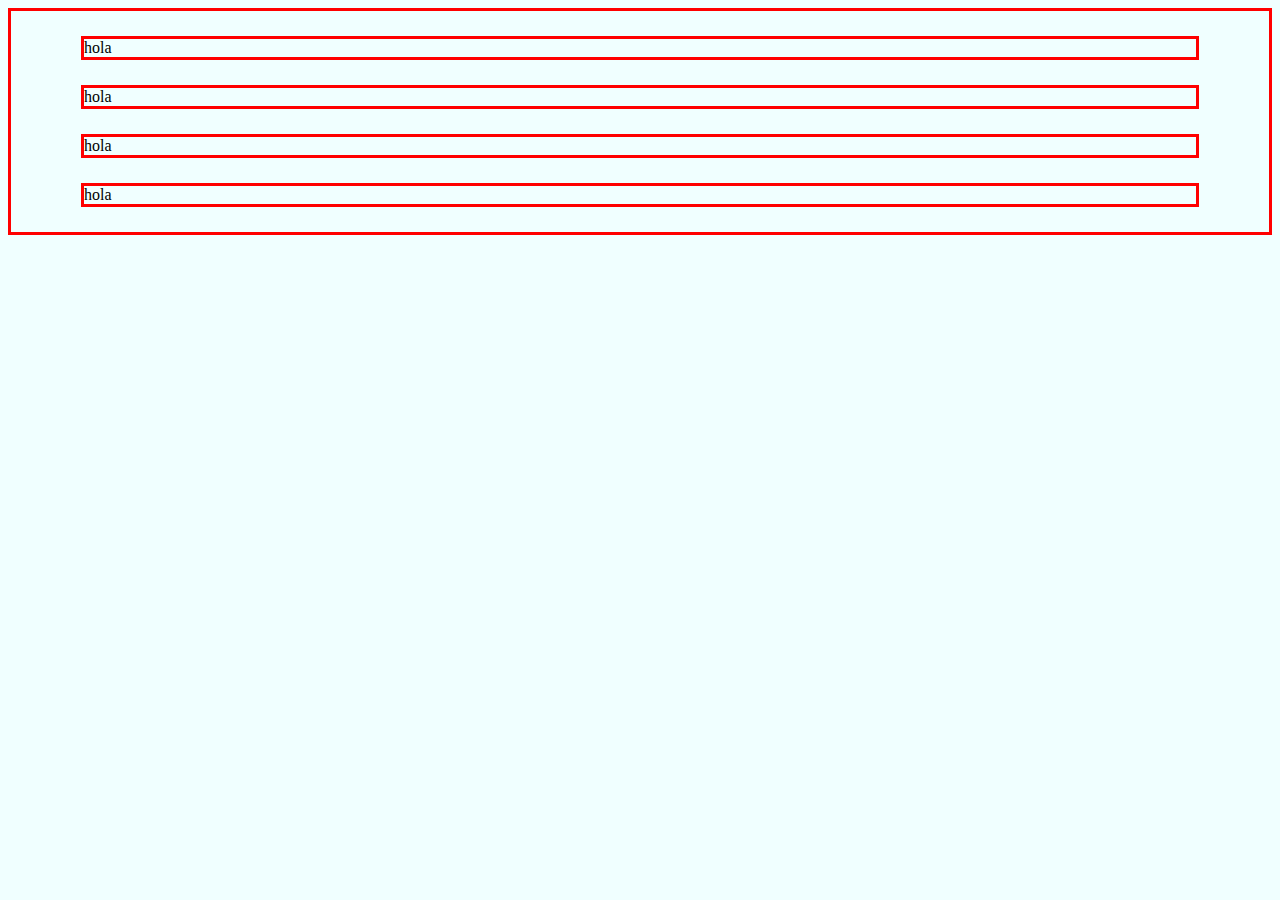
==== index.html @ ac0c8220 "primer commit" ====
<!DOCTYPE html>
<html lang="en">
<head>
    <meta charset="UTF-8">
    <meta name="viewport" content="width=device-width, initial-scale=1.0">
    <link rel="stylesheet" href="./index.css">
    <title>Desafío 04</title>
</head>

<body>

    <main>
<div>
hola
</div>
<div>
hola
</div>
<div>
hola
</div>
<div>
hola
</div>



    </main>

    <script src="./index.js"></script>
</body>

<footer>

</footer>


</html>
---- index.css ----
body{
    background-color: azure;
    text-align: center;
    border: solid red;

}

div{
    border: solid red;
    display: flex;
    margin-top: 25px;
    margin-bottom: 25px;
    margin-right: 70px;
    margin-left: 70px;
}
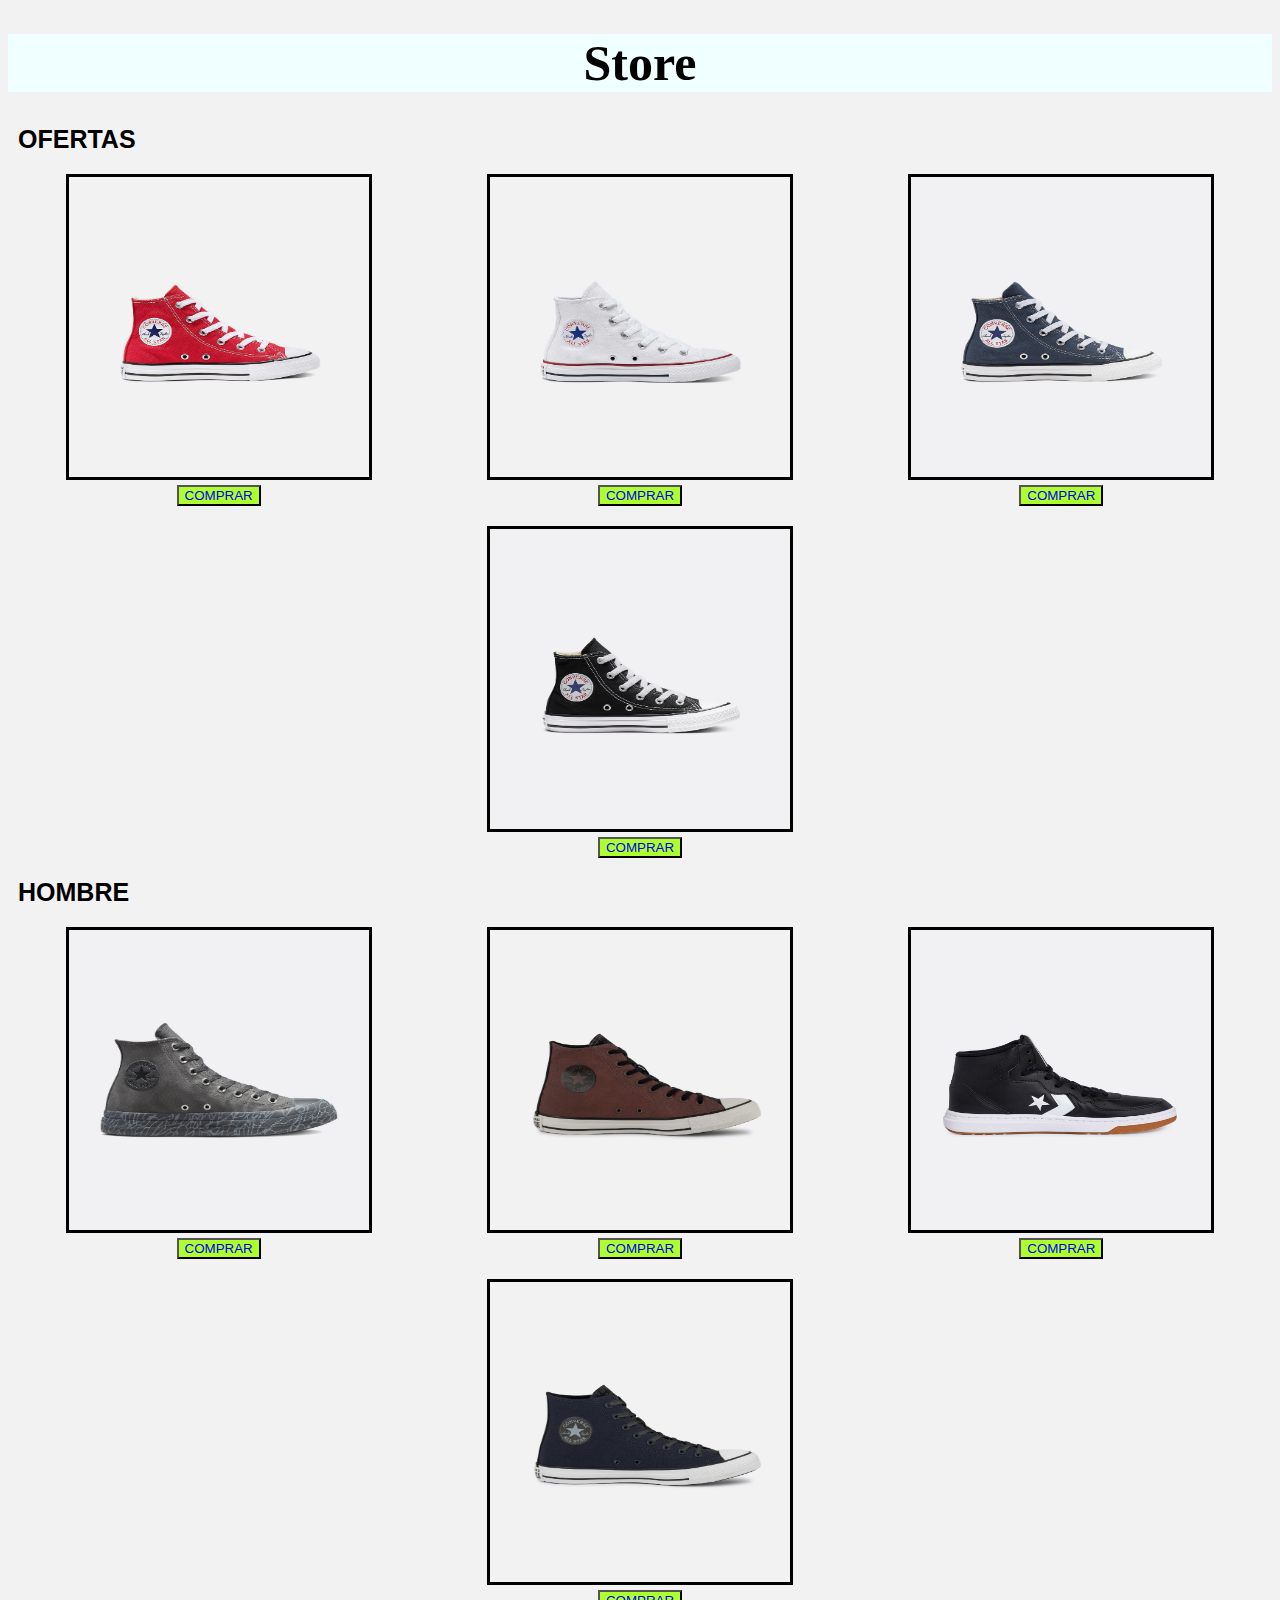
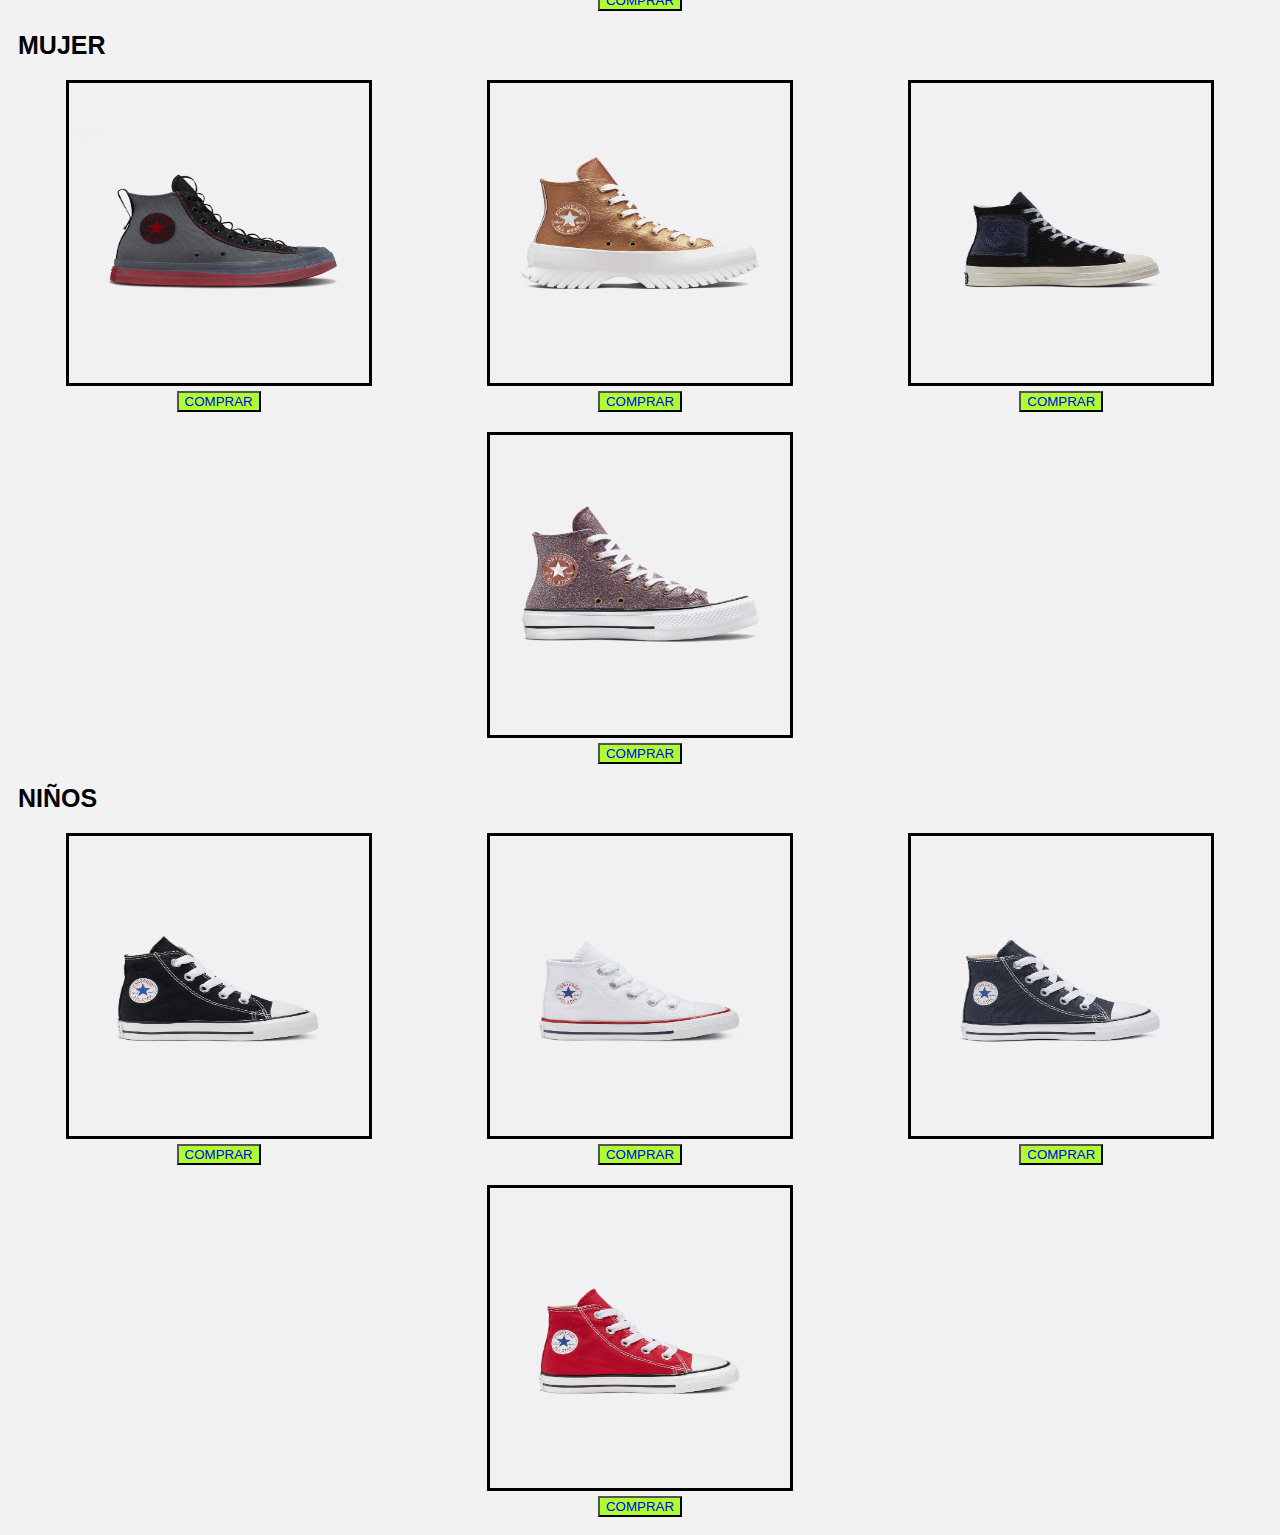
==== commit ef5669c3: "hice el maquetado de la página de e-commerce" ====
--- a/index.html
+++ b/index.html
@@ -1,34 +1,134 @@
 <!DOCTYPE html>
-<html lang="en">
+<html lang="es">
 <head>
     <meta charset="UTF-8">
     <meta name="viewport" content="width=device-width, initial-scale=1.0">
     <link rel="stylesheet" href="./index.css">
     <title>Desafío 04</title>
+
 </head>
 
 <body>
 
-    <main>
-<div>
-hola
-</div>
-<div>
-hola
-</div>
-<div>
-hola
-</div>
-<div>
-hola
-</div>
+    <header>
+        <h1>Store</h1>
+    </header>
+
+    <h2>
+        OFERTAS
+    </h2>
 
 
 
-    </main>
+<main>
+
+<section class="carrete">
+
+    <div>
+        <img src="./assets/54e92e603906a7479809fe382d14.jpg" alt="">
+            <section class="boton"><button><a href="./admin.html">COMPRAR</a></button></section>
+    </div>
+
+
+
+    <div>
+        <img src="./assets/90e349b00fda32b6a803bc167d30.jpg" alt="">
+            <section class="boton"><button><a href="./admin.html">COMPRAR</a></button></section>
+    </div>
+
+    <div>
+        <img src="./assets/9c657db5c39834ae673fd078612b.jpg" alt="">
+            <section class="boton"><button><a href="./admin.html">COMPRAR</a></button></section>
+    </div>
+
+
+    <div>
+        <img src="./assets/d7e6d4edea5bea97cbf87a78643a.jpg" alt="">
+            <section class="boton"><button><a href="./admin.html">COMPRAR</a></button></section>
+    </div>
+
+</section>
+    
+    <h2>
+        HOMBRE
+    </h2>
+
+<section class="carrete">
+
+    <div>
+        <img src="./assets/img secciones/hombre.1.jpg" alt="">
+            <section class="boton"><button><a href="./admin.html">COMPRAR</a></button></section>
+    </div>
+    <div>
+        <img src="./assets/img secciones/hombre.2.jpg" alt="">
+            <section class="boton"><button><a href="./admin.html">COMPRAR</a></button></section>
+    </div>
+    <div>
+        <img src="./assets/img secciones/hombre.3.jpg" alt="">
+            <section class="boton"><button><a href="./admin.html">COMPRAR</a></button></section>
+    </div>
+    <div>
+        <img src="./assets/img secciones/hombre.4.jpg" alt="">
+            <section class="boton"><button><a href="./admin.html">COMPRAR</a></button></section>
+    </div>
+
+
+</section>
+
+    <h2>
+        MUJER
+    </h2>
+
+<section class="carrete">
+
+    <div>
+        <img src="./assets/img secciones/mujer.1.jpg" alt="">
+            <section class="boton"><button><a href="./admin.html">COMPRAR</a></button></section>
+    </div>
+    <div>
+        <img src="./assets/img secciones/mujer.2.jpg" alt="">
+            <section class="boton"><button><a href="./admin.html">COMPRAR</a></button></section>
+    </div>
+    <div>
+        <img src="./assets/img secciones/mujer.3.jpg" alt="">
+            <section class="boton"><button><a href="./admin.html">COMPRAR</a></button></section>
+    </div>
+    <div>
+        <img src="./assets/img secciones/mujer.4.jpg" alt="">
+            <section class="boton"><button><a href="./admin.html">COMPRAR</a></button><section>  
+    </div>
+
+</section>
+
+    <h2>
+        NIÑOS
+    </h2>
+
+<section class="carrete">
+    <div>
+        <img src="./assets/img secciones/niños.1.jpg" alt="">
+            <section class="boton"><button><a href="./admin.html">COMPRAR</a></button></section>
+    </div>
+    <div>
+        <img src="./assets/img secciones/niños.2.jpg" alt="">
+            <section class="boton"><button><a href="./admin.html">COMPRAR</a></button></section>
+    </div>
+    <div>
+        <img src="./assets/img secciones/niños.3.jpg" alt="">
+            <section class="boton"><button><a href="./admin.html">COMPRAR</a></button></section>
+    </div>
+    <div>
+        <img src="./assets/img secciones/niños.4.jpg" alt="">
+            <section class="boton"><button><a href="./admin.html">COMPRAR</a></button></section>
+    </div>
+</section>
+
+</main>
 
     <script src="./index.js"></script>
+
 </body>
+
 
 <footer>
 
--- a/index.css
+++ b/index.css
@@ -1,15 +1,60 @@
 body{
-    background-color: azure;
-    text-align: center;
-    border: solid red;
+    background-color: #F2F2F2;
+}
+
+img{
+    width: 300px;
+    height: 300px;
+    display: flex;
+}
+
+div{
+    margin: 10px;
+}
+
+main{
+    flex-wrap: wrap;
+    justify-content: space-around;
+}
+
+h2{
+    text-align: left;
+    font-family: Impact, Haettenschweiler, 'Arial Narrow Bold', sans-serif;
+    font-size: 25px;
+    margin: 10px;
 
 }
 
-div{
-    border: solid red;
+h1{
+    text-align: center;
+    background-color: azure;
+    font-size: 50px;
+    font-family: fantasy;
+}
+
+.carrete{
     display: flex;
-    margin-top: 25px;
-    margin-bottom: 25px;
-    margin-right: 70px;
-    margin-left: 70px;
+    flex-wrap: wrap;
+    justify-content: space-around;
+    background-color:  #F2F2F2;
+}
+
+img{
+    border: solid black;
+}
+
+.boton{
+    display: flex;
+    justify-content: center;
+    margin-top: 5px;
+}
+
+button{
+    background-color: greenyellow;
+}
+
+
+
+a{
+    text-decoration: none;
 }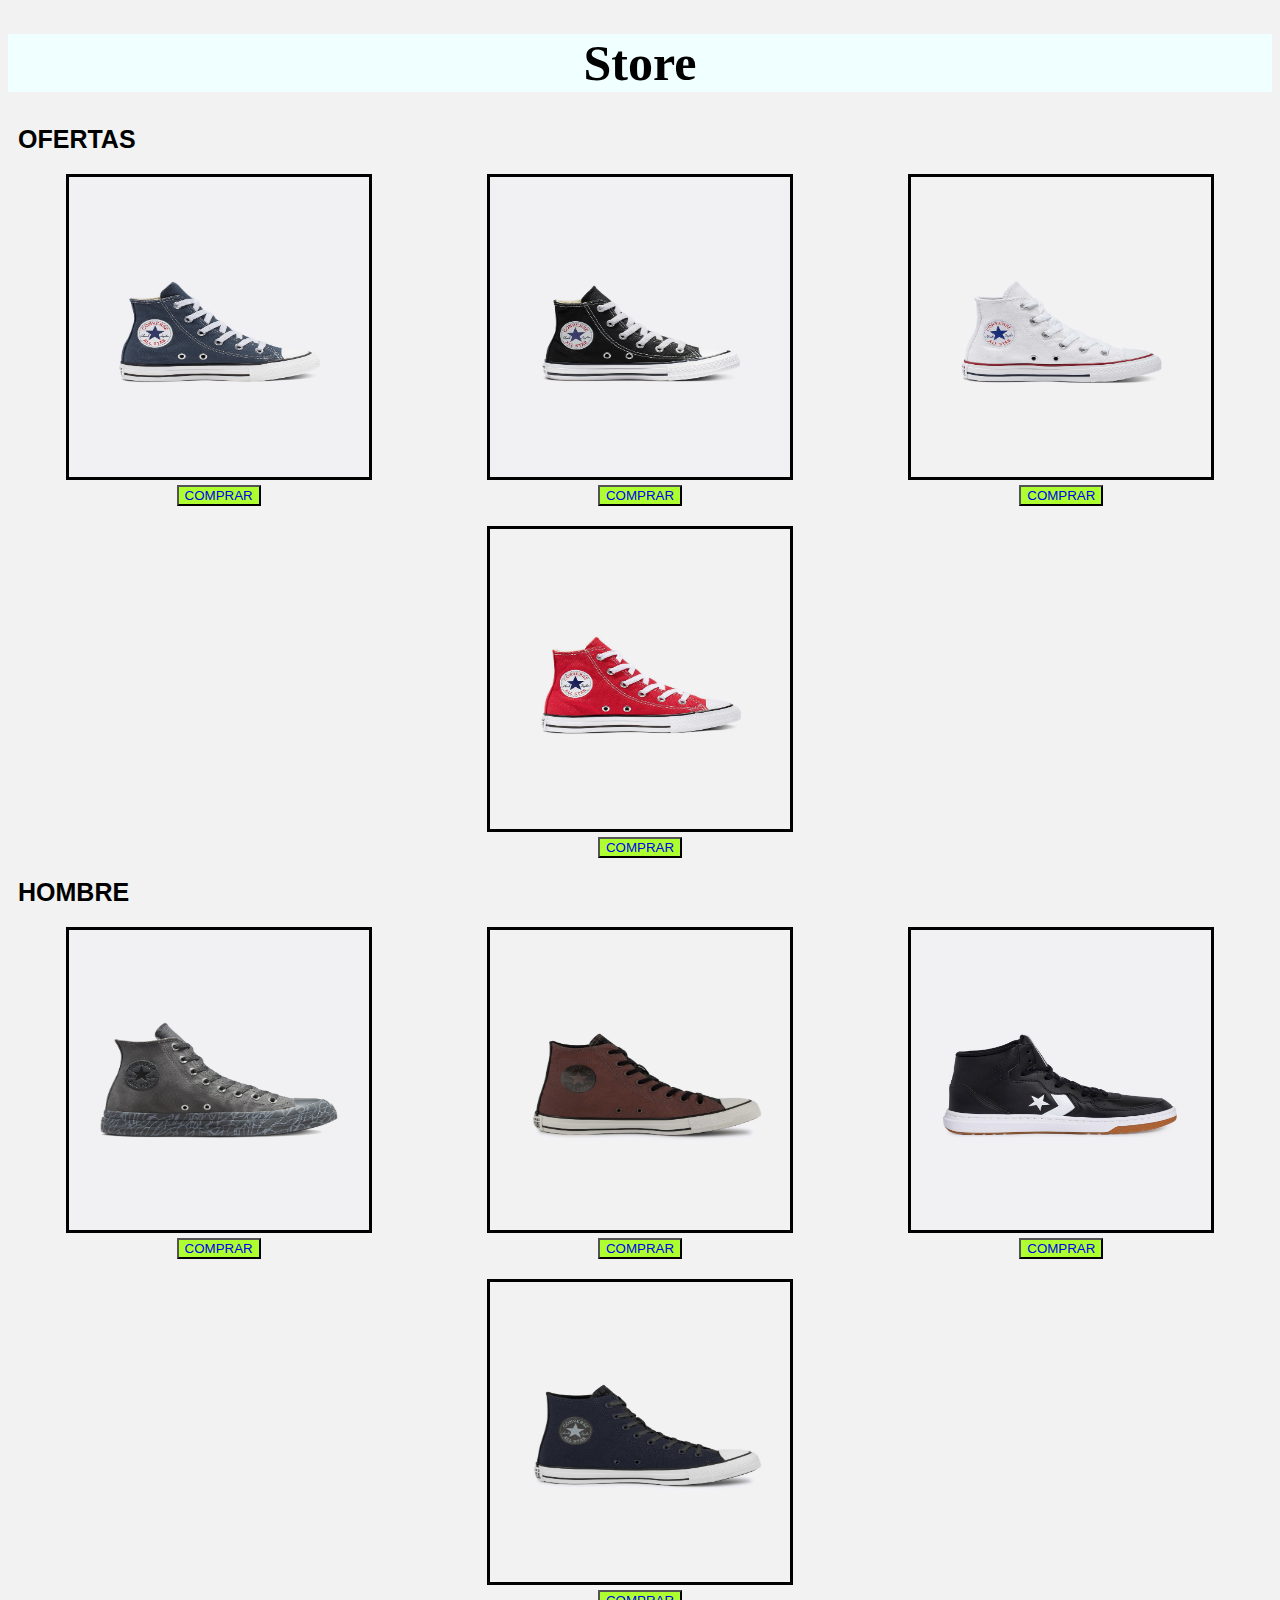
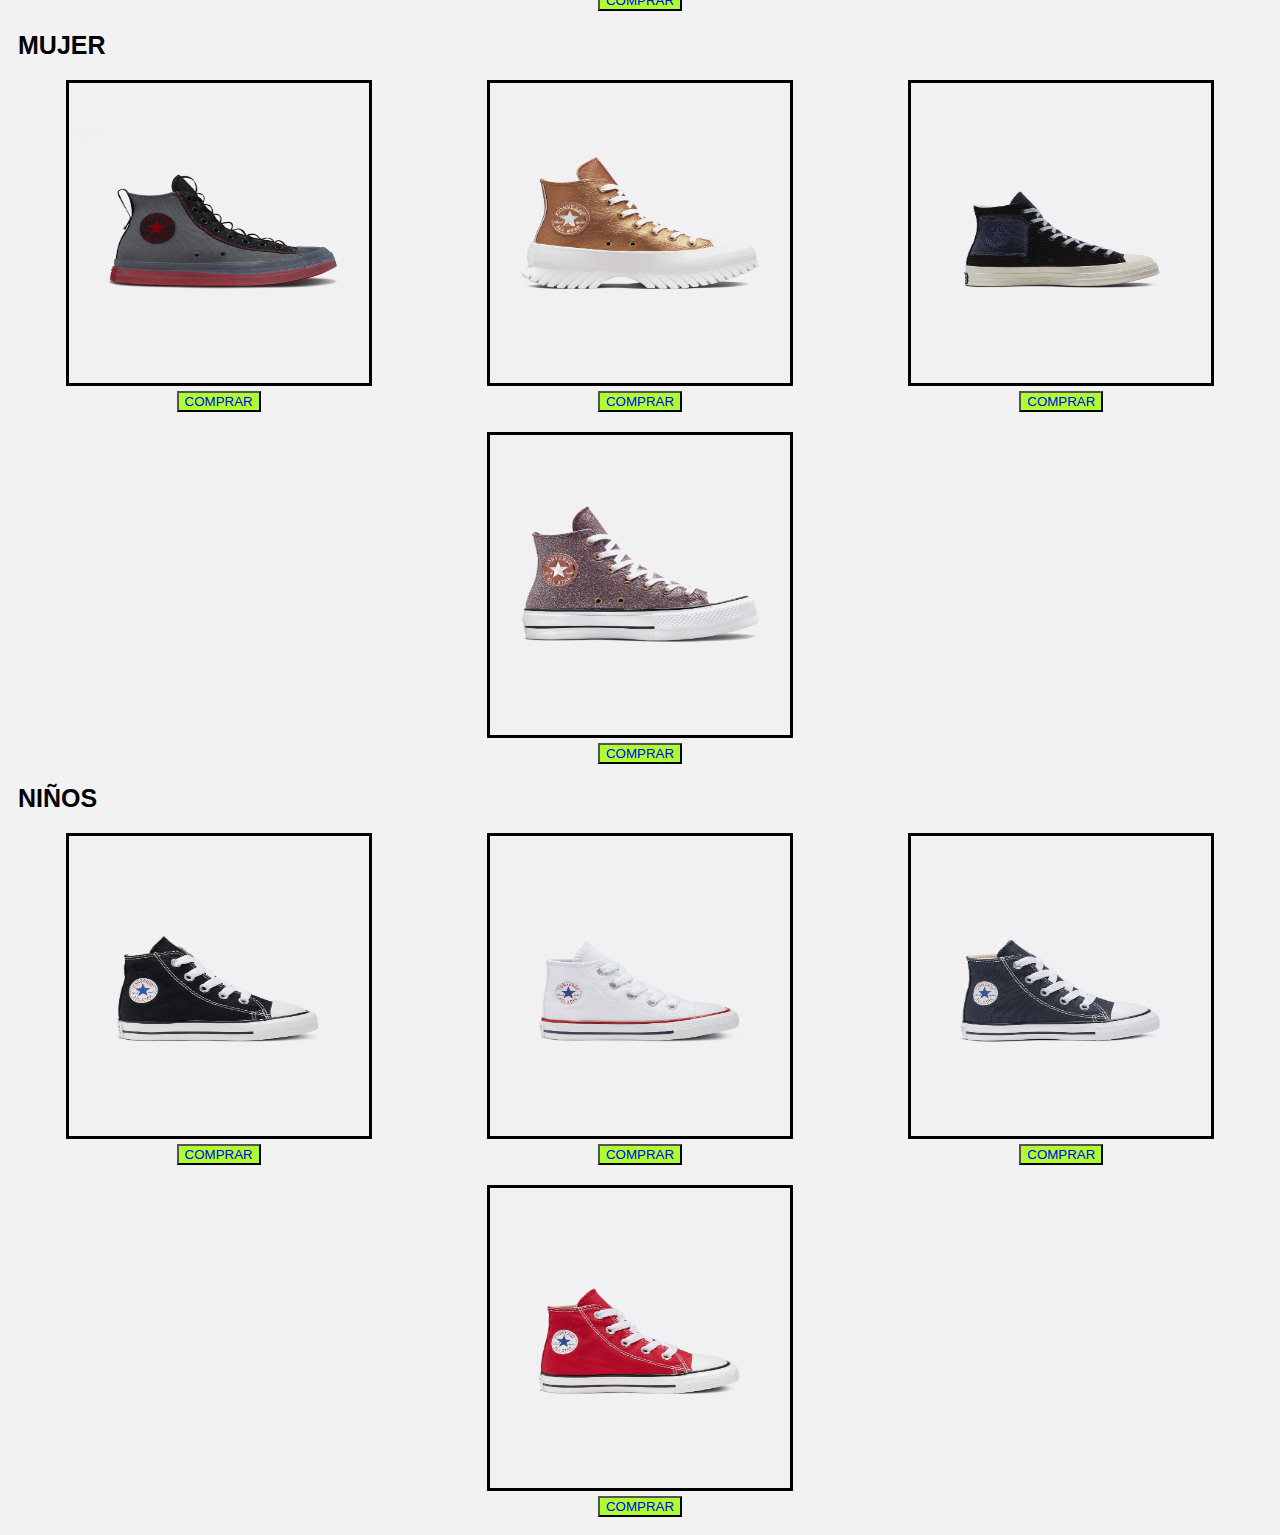
==== commit 9cc1fff8: "arreglando imagenes" ====
--- a/index.html
+++ b/index.html
@@ -25,25 +25,25 @@
 <section class="carrete">
 
     <div>
-        <img src="./assets/54e92e603906a7479809fe382d14.jpg" alt="">
+        <img src="./assets/img secciones/oferta.1.jpg" alt="">
             <section class="boton"><button><a href="./admin.html">COMPRAR</a></button></section>
     </div>
 
 
 
     <div>
-        <img src="./assets/90e349b00fda32b6a803bc167d30.jpg" alt="">
+        <img src="./assets/img secciones/oferta.2.jpg" alt="">
             <section class="boton"><button><a href="./admin.html">COMPRAR</a></button></section>
     </div>
 
     <div>
-        <img src="./assets/9c657db5c39834ae673fd078612b.jpg" alt="">
+        <img src="./assets/img secciones/oferta.3.jpg" alt="">
             <section class="boton"><button><a href="./admin.html">COMPRAR</a></button></section>
     </div>
 
 
     <div>
-        <img src="./assets/d7e6d4edea5bea97cbf87a78643a.jpg" alt="">
+        <img src="./assets/img secciones/oferta.4.jpg" alt="">
             <section class="boton"><button><a href="./admin.html">COMPRAR</a></button></section>
     </div>
 
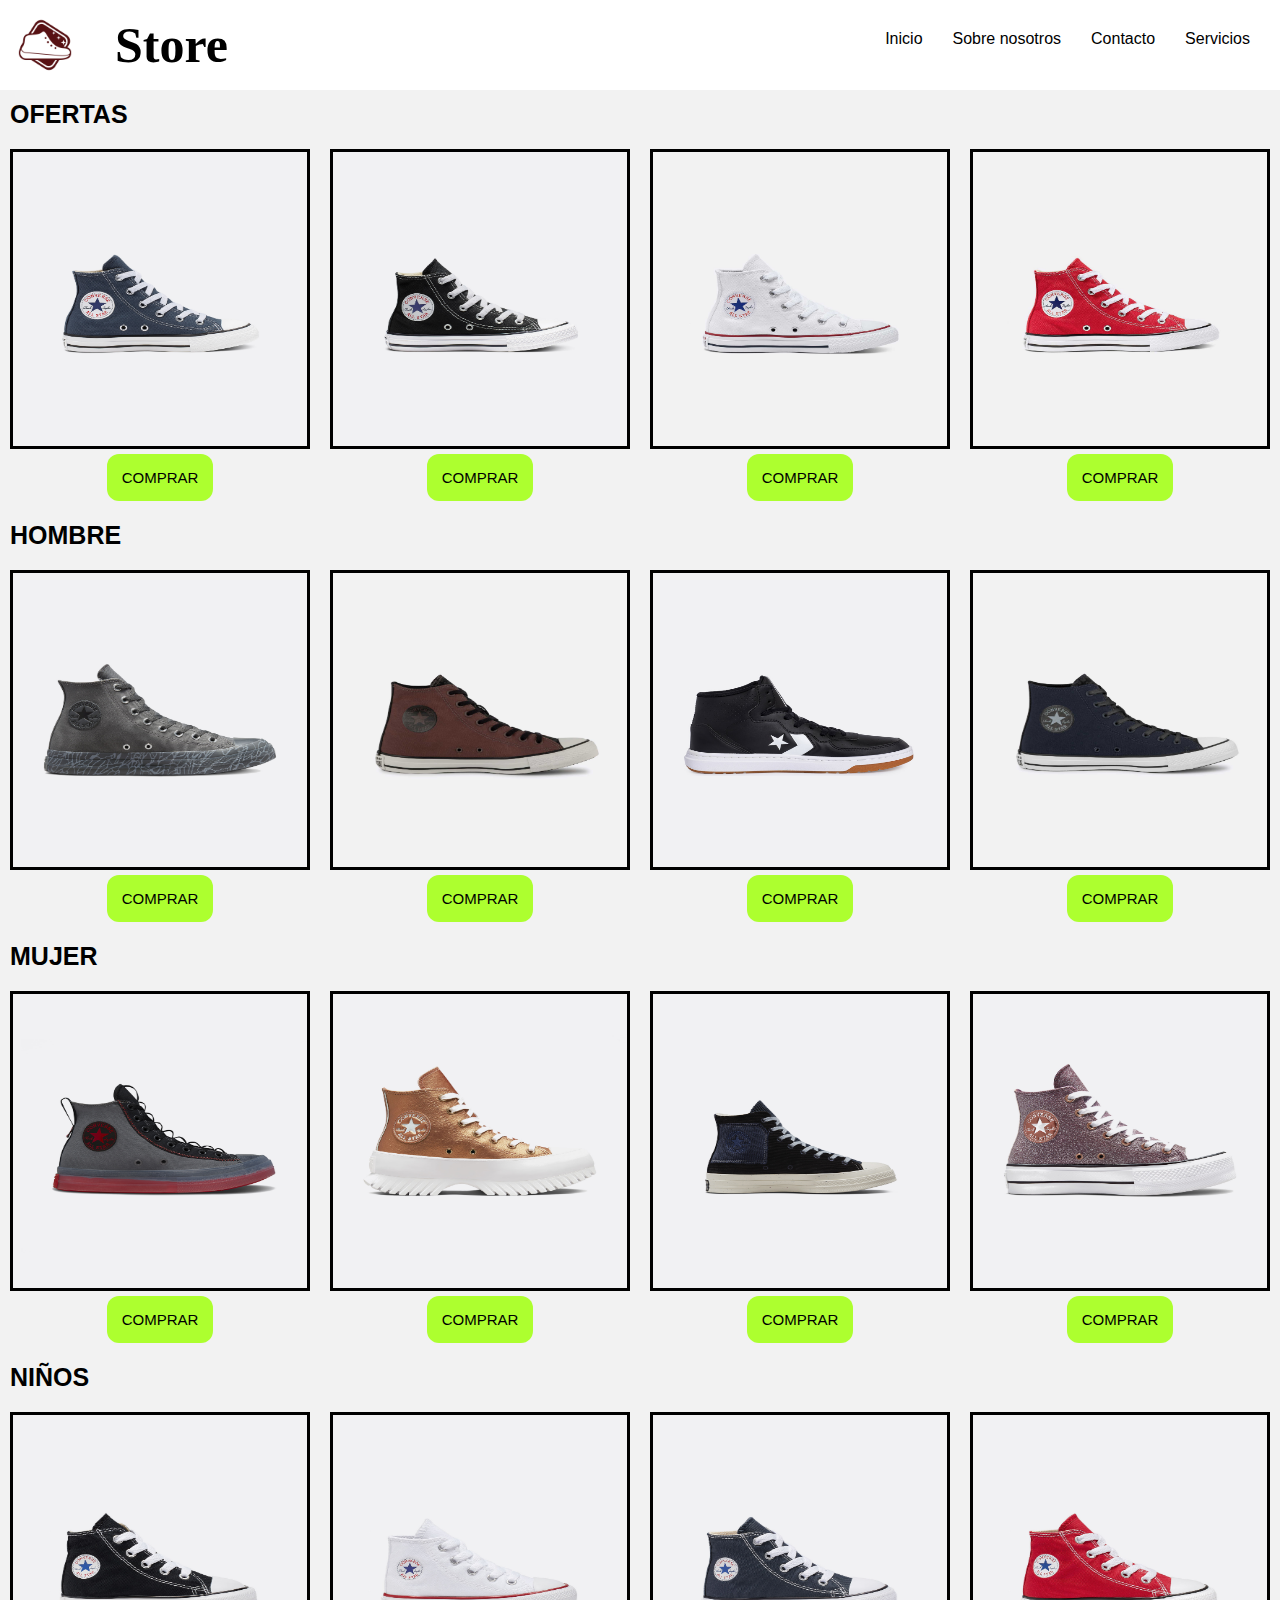
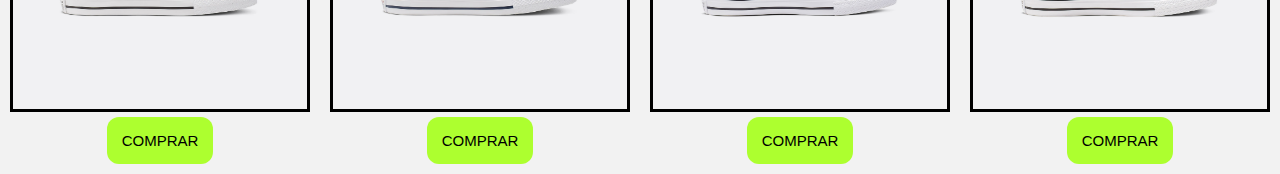
==== commit 2568e496: "Agregué el prompt con el user y password" ====
--- a/index.html
+++ b/index.html
@@ -11,14 +11,24 @@
 <body>
 
     <header>
-        <h1>Store</h1>
+        <h2>
+            <img src="./assets/img secciones/logo.shoes.jpg" class="icono" alt="logo">
+            Store 
+        </h2>
+                    <nav>
+                <ul>
+                    <li><a href="./admin.html">Inicio</a></li>
+                    <li><a href="./admin.html">Sobre nosotros</a></li>
+                    <li><a href="./admin.html">Contacto</a></li>
+                    <li><a href="./admin.html">Servicios</a></li>
+                </ul>
+            </nav>
+
     </header>
 
-    <h2>
+    <h3>
         OFERTAS
-    </h2>
-
-
+    </h3>
 
 <main>
 
@@ -49,9 +59,9 @@
 
 </section>
     
-    <h2>
+    <h3>
         HOMBRE
-    </h2>
+    </h3>
 
 <section class="carrete">
 
@@ -75,9 +85,9 @@
 
 </section>
 
-    <h2>
+    <h3>
         MUJER
-    </h2>
+    </h3>
 
 <section class="carrete">
 
@@ -100,9 +110,9 @@
 
 </section>
 
-    <h2>
+    <h3>
         NIÑOS
-    </h2>
+    </h3>
 
 <section class="carrete">
     <div>
@@ -125,8 +135,6 @@
 
 </main>
 
-    <script src="./index.js"></script>
-
 </body>
 
 
--- a/index.css
+++ b/index.css
@@ -1,3 +1,9 @@
+*{
+    margin: 0;
+    padding: 0;
+    box-sizing: border-box;
+}
+
 body{
     background-color: #F2F2F2;
 }
@@ -17,17 +23,30 @@
     justify-content: space-around;
 }
 
-h2{
+header{
+    display: flex;
+    justify-content: space-between;
+    background-color: #FFFFFF;
+}
+
+h3{
     text-align: left;
     font-family: Impact, Haettenschweiler, 'Arial Narrow Bold', sans-serif;
     font-size: 25px;
     margin: 10px;
+}
+
+h2{
+    display: flex;
+    align-items: center;
+    font-size: 50px;
+    font-family: fantasy;
 
 }
 
 h1{
     text-align: center;
-    background-color: azure;
+    background-color: #7A7978;
     font-size: 50px;
     font-family: fantasy;
 }
@@ -47,14 +66,51 @@
     display: flex;
     justify-content: center;
     margin-top: 5px;
+    list-style: georgian;
+    text-decoration: none;
+    
 }
 
 button{
     background-color: greenyellow;
+    text-decoration: none;
+    border-radius: 12px;
+    font-family: sans-serif;
+    font-size: 15px;
+    padding: 15px;
+    border: none;
 }
-
 
 
 a{
     text-decoration: none;
+    color: black;
+    font-family: 'Franklin Gothic Medium', 'Arial Narrow', Arial, sans-serif;
+}
+
+nav{
+    display: flex;
+    justify-content: space-around;
+    flex-direction: row;
+}
+
+ul{
+    display: flex;
+    flex-direction: row;
+    margin: 15px;
+}
+
+.icono{
+    width: 90px;
+    height: 90px;
+    display: flex;
+    margin-right: 25px;
+    border: none;
+}
+
+li{
+    margin: 15px;
+    text-decoration: none;
+    list-style: none;
+
 }